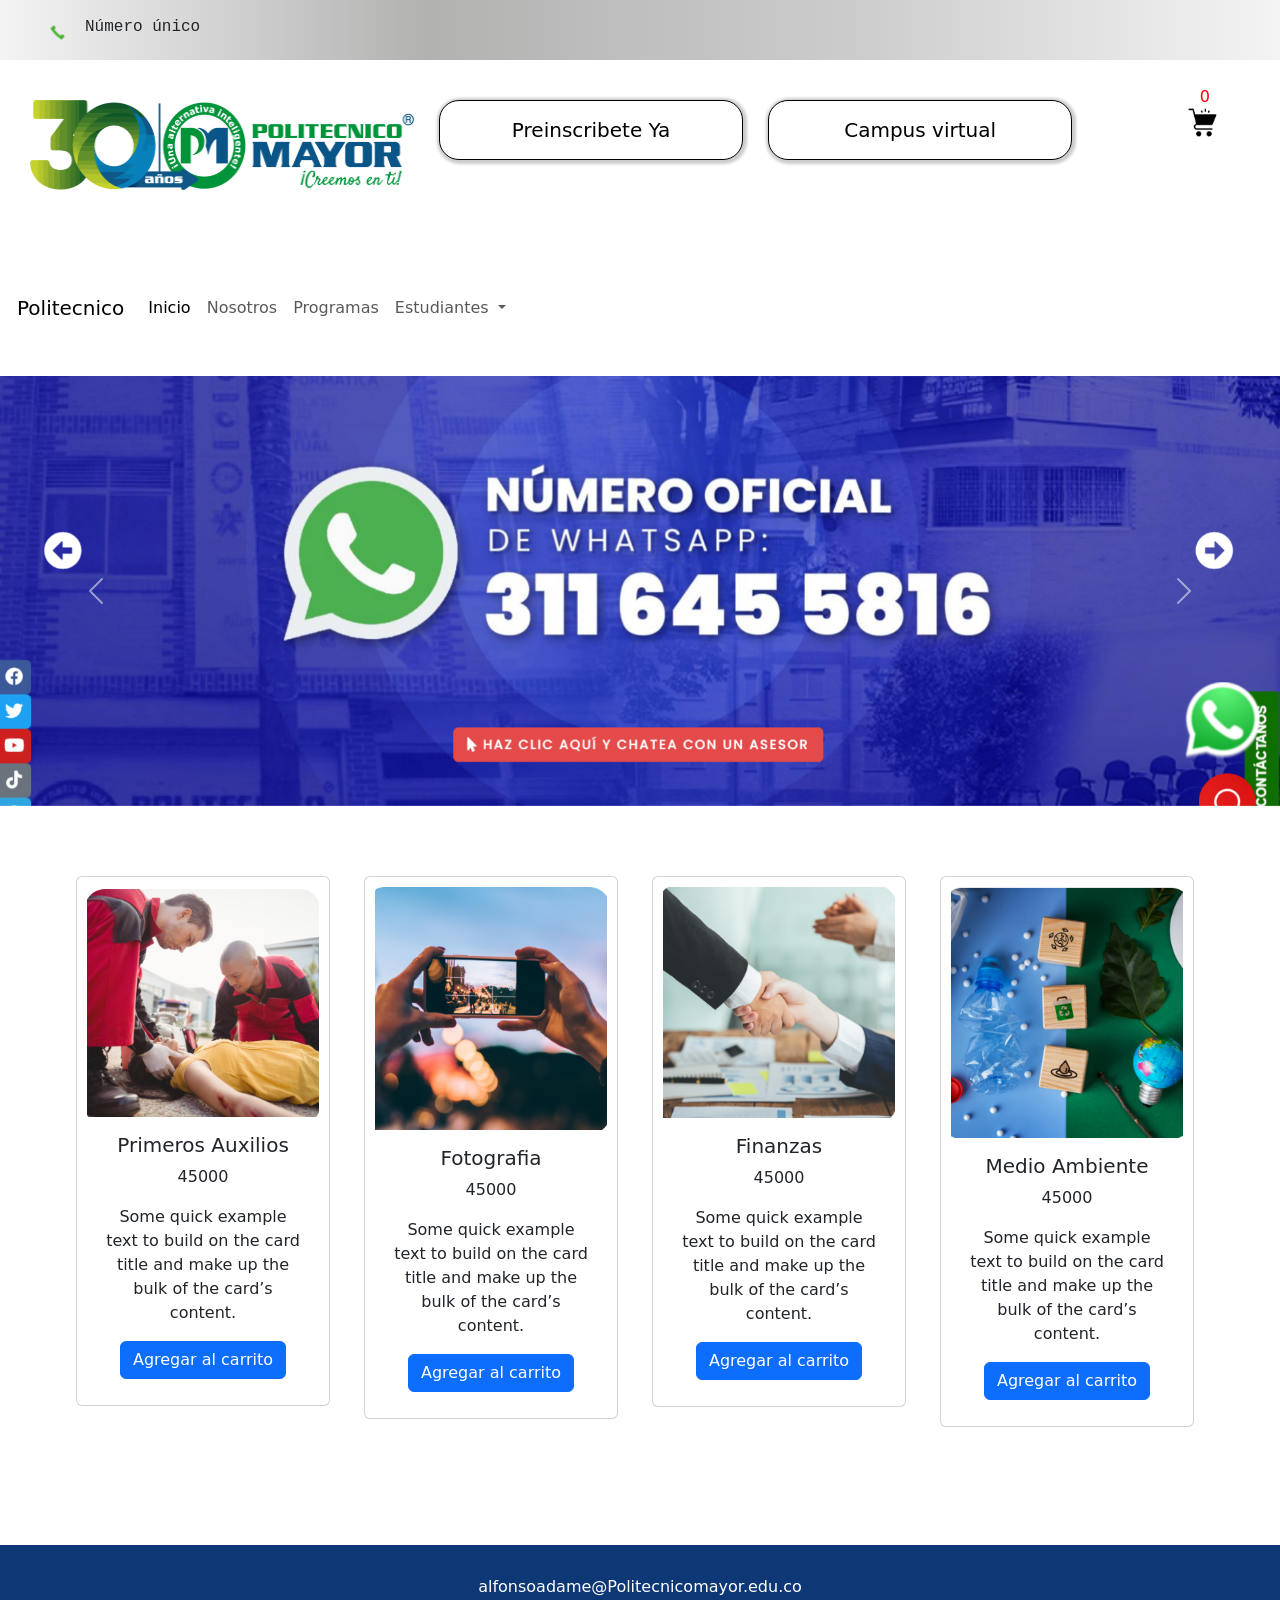
==== index.html @ ec81e616 "first commit" ====
<!DOCTYPE html>
<html lang="en">

<head>
  <meta charset="UTF-8">
  <meta name="viewport" content="width=device-width, initial-scale=1.0">
  <title>Programas Tecnicos,Bachillerato</title>
  <link rel="shortcut icon" href="./img/Imagen1.jpg" type="image/x-icon">
  <link rel="stylesheet" href="style.css">
  <link href="https://cdn.jsdelivr.net/npm/bootstrap@5.3.8/dist/css/bootstrap.min.css" rel="stylesheet"
    integrity="sha384-sRIl4kxILFvY47J16cr9ZwB07vP4J8+LH7qKQnuqkuIAvNWLzeN8tE5YBujZqJLB" crossorigin="anonymous">
</head>

<body>
  <div class="barra">
    <img src="./img/telefono.png" id="Telefono" alt="Telefono" srcset="./img/telefono.png">Número único
  </div>
  <section>
    <div class="logo">
      <img src="./img/Logo-Poli-30-anos.png" id="logo" alt="" srcset="">
      <div class="botones">
        <button class="button">Preinscribete Ya </button>
        <button class="button button2">Campus virtual</button>
        <img src="./img/empty_11341308.png" class="carrito" alt="imagen de un carrito de compra" srcset="">
        <span class="carrito-count">0</span>
      </div>
    </div>
  </section>
  <!-- Tabla del carrito -->
   <div id="carrito">
               <table id="lista-carrito" class="table">
                 <thead>
                   <tr>
                     <th scope="col">Imagen</th>
                     <th scope="col">Nombre</th>
                     <th scope="col">Precio</th>
                     <th scope="col">Cantidad</th>
                     <th scope="col"></th>
                   </tr>
                 </thead>
                 <tbody>
                  
                 </tbody>
               </table>
               <div id="total-carrito">Total: $0.00</div>
             </div>
  <!-- Barra de navegacion -->
  <header>
    <nav class="navbar navbar-expand-lg bg-body-white">
      <div class="container-fluid">
        <a class="navbar-brand" href="#">Politecnico</a>
        <button class="navbar-toggler" type="button" data-bs-toggle="collapse" data-bs-target="#navbarNavDropdown"
          aria-controls="navbarNavDropdown" aria-expanded="false" aria-label="Toggle navigation">
          <span class="navbar-toggler-icon"></span>
        </button>
        <div class="collapse navbar-collapse" id="navbarNavDropdown">
          <ul class="navbar-nav">
            <li class="nav-item">
              <a class="nav-link active" aria-current="page" href="#">Inicio</a>
            </li>
            <li class="nav-item">
              <a class="nav-link" href="#">Nosotros</a>
            </li>
            <li class="nav-item">
              <a class="nav-link" href="#">Programas</a>
            </li>
            <li class="nav-item dropdown">
              <a class="nav-link dropdown-toggle" href="#" role="button" data-bs-toggle="dropdown"
                aria-expanded="false">
                Estudiantes
              </a>
              <ul class="dropdown-menu">
                <li><a class="dropdown-item" href="#">Q10</a></li>
                <li><a class="dropdown-item" href="#">Ingreso a Eva</a></li>
                <li><a class="dropdown-item" href="#">Solicitudes</a></li>
              </ul>
            </li>
          </ul>
        </div>
      </div>
    </nav>
  </header>
  <!-- Termina barra de navegacion -->
  <!-- Carrousel -->
  <div class="carrousel">
    <div id="carouselExample" class="carousel slide active" data-bs-ride="carousel" data-bs-interval="3000">
      <div class="carousel-inner">
        <div class="carousel-item active">
          <img src="./img/1.png" class="d-block w-100 img-fuid" alt="...">
        </div>
        <div class="carousel-item">
          <img src="./img/2.png" class="d-block w-100 img-fuid" alt="...">
        </div>
        <div class="carousel-item">
          <img src="./img/3.png" class="d-block w-100 img-fuid" alt="...">
        </div>
      </div>
      <button class="carousel-control-prev" type="button" data-bs-target="#carouselExample" data-bs-slide="prev">
        <span class="carousel-control-prev-icon" aria-hidden="true"></span>
        <span class="visually-hidden">Previous</span>
      </button>
      <button class="carousel-control-next" type="button" data-bs-target="#carouselExample" data-bs-slide="next">
        <span class="carousel-control-next-icon" aria-hidden="true"></span>
        <span class="visually-hidden">Next</span>
      </button>
    </div>
  </div>
  <!-- Fin Carrousel -->
  <!-- Contenedor de las tarjetas -->
  <section>
    <div class="contenedor">
      <div class="row h-100">
        <!-- Comienza la fila -->
        <div class="col-6 col-md-3 mb-5 rounded d-flex h-100 Producto">
          <div class="card" style="width: 18rem;">
            <img src="./img/Captura de pantalla 2026-03-21 143644.png" class="card-img-top" alt="...">
            <div class="card-body">
              <h5 class="card-title">Primeros Auxilios</h5>
              <p class="precio">45000</p>
              <p class="card-text">Some quick example text to build on the card title and make up the bulk of the card’s
                content.</p>
                <a href="#" class="btn btn-primary"  data-id="1">Agregar al carrito </a>
              </div>
            </div>
          </div>
          <div class="col-6 col-md-3 mb-5 rounded d-flex h-100 Producto">
            <div class="card" style="width: 18rem;">
              <img src="./img/Captura de pantalla 2026-03-21 143658.png" class="card-img-top" alt="...">
              <div class="card-body">
                <h5 class="card-title">Fotografia</h5>
                <p class="precio">45000</p>
                <p class="card-text">Some quick example text to build on the card title and make up the bulk of the card’s
                  content.</p>
              <a href="#" class="btn btn-primary" data-id="2">Agregar al carrito </a>
            </div>
          </div>
        </div>
        <div class="col-6 col-md-3 mb-5 rounded d-flex h-100 Producto">
          <div class="card" style="width: 18rem;">
            <img src="./img/Captura de pantalla 2026-03-21 143710.png" class="card-img-top" alt="...">
            <div class="card-body">
              <h5 class="card-title">Finanzas</h5>
              <p class="precio">45000</p>
              <p class="card-text">Some quick example text to build on the card title and make up the bulk of the card’s
                content.</p>
                <a href="#" class="btn btn-primary" data-id="3">Agregar al carrito </a>
            </div>
          </div>
        </div>
             <div class="col-6 col-md-3 mb-5 rounded d-flex h-100 Producto">
          <div class="card" style="width: 18rem;">
            <img src="./img/Captura de pantalla 2026-03-21 143741.png" class="card-img-top" alt="...">
            <div class="card-body">
              <h5 class="card-title">Medio Ambiente</h5>
              <p class="precio">45000</p>
              <p class="card-text">Some quick example text to build on the card title and make up the bulk of the card’s
                content.</p>
              <a href="#" class="btn btn-primary" data-id="4">Agregar al carrito </a>
            </div>
          </div>
        </div>
        <!-- Termina la fila -->
      </div>
    </div>
  </section>
  <footer>
    alfonsoadame@Politecnicomayor.edu.co
  </footer>

  <script src="https://cdn.jsdelivr.net/npm/bootstrap@5.3.8/dist/js/bootstrap.bundle.min.js"
    integrity="sha384-FKyoEForCGlyvwx9Hj09JcYn3nv7wiPVlz7YYwJrWVcXK/BmnVDxM+D2scQbITxI"
    crossorigin="anonymous"></script>
  <script src="./js/index.js"></script>
</body>

</html>
---- style.css ----
body {
    margin: 0;
    padding: 0;
}

.barra {
    display: inline-flex;
    width: 100%;
    height: 60px;
    /* background-color: #eeea; */
    background:linear-gradient(to right,#eeea,rgba(138, 140, 137, 0.667),#0003,#eeea);
    padding: 15px;
    margin: auto;
    font-weight: 300;
    font-family: 'Courier New', Courier, monospace;
}

section {
    margin-bottom: 70px;
}


#Telefono {
    height: 25px;
    width: 25px;
    object-fit: cover;
    margin-left: 30px;
    margin-top: 5px;
    margin-right: 15px;

}

#logo {
    margin-top: 40px;
    width: 30%;
    height: 90px;
    object-fit: fill;
    margin-left: 30px;
    margin-bottom: 15px;
}


.botones {
    display: inline-flex;
    margin-left: 20px;
}

.button {
    border-radius: 20px;
    width: 19rem;
    height: 60px;
    background-color: #fff;
    font-weight: 500;
    margin-right: 25px;
    border: 1px solid;
    box-shadow: 1px 1px 3px 3px #ccc;
    font-size: 20px;
}

/*Seudo clases 
Hover : cuando el mouse para por encima
Active : cuando se da click al elemto
*/

.button:hover{
    background-color: #0e3776;
    color: #fff;
}

.button2:hover {
    background-color: rgba(35, 180, 243, 0.912);
}

header {
    position: sticky;/*Hay diferentes positions entre estos: fixed
    que fija el elemento, absoluto que lo hace que prime todos los demas, y relativo 
    que es la referencia al elemento mas proximo */
    top: 0;
    z-index: 100;/*es para superponerse sobre los demas elementos */
    width: 100%;
    overflow: hidden;/*lo que esta por debajo no se vea */
    background-color: white;
    padding: 5px;
    padding-bottom: 10px;
    /* border: 2px solid #000; */
}


/*Carrousel */

.carrousel {
    width: 100%;
    height: 500px;
    padding-top: 20px;
    margin-top: 10px;
}

/* #carouselExample{
    width: 100%;
    height: 100%;
    background-color: #0e3776;
} */

.d-block {
    width: 100%;
    height: 430px;
    object-fit: cover;
}


.dropdown-menu{
    display: none;
}

.dropdown-menu:hover{
    display: block;
    z-index: 1000;
    overflow: hidden;
    background-color: #000;

}

/*css de las tarjetas */

.contenedor {
    display: flex;
    width: 100%;
    justify-content: center;
    align-items: center;

}

.row {
    display: flex;
    width: 90%;
    text-align: center;
    margin: auto;
    text-align: center;
    justify-content: center;
}



.card {
    margin: auto;
    padding: 10px;
    margin-top: 20px;
    margin-right: 10px;
    background-color: black;
}

/* a[href="login.html"]{
  background-color: #000;
} */

/* Estilos del carrito */

.carrito {
    position: absolute;
    width: 45px;
    height: 45px;
    right: 55px;
    top: 100px;
    cursor: pointer;
}

.carrito-count {
    position: absolute;
    right: 70px;
    top: 85px;
    color: #f00;
}

#carrito {
    display: none;

    /* border: 2px solid #000; */
}


#carrito:hover {
    position: absolute;
    display: block;
    top: 165px;
    right: 0;
    width: 300px;
    height: 150px;
    z-index: 1000;
    cursor: pointer;
}


footer {
    background-color: #0e3776;
    height: 8rem;
    width: 100%;
    color: #fff;
    text-align: center;
    padding: 30px;
}
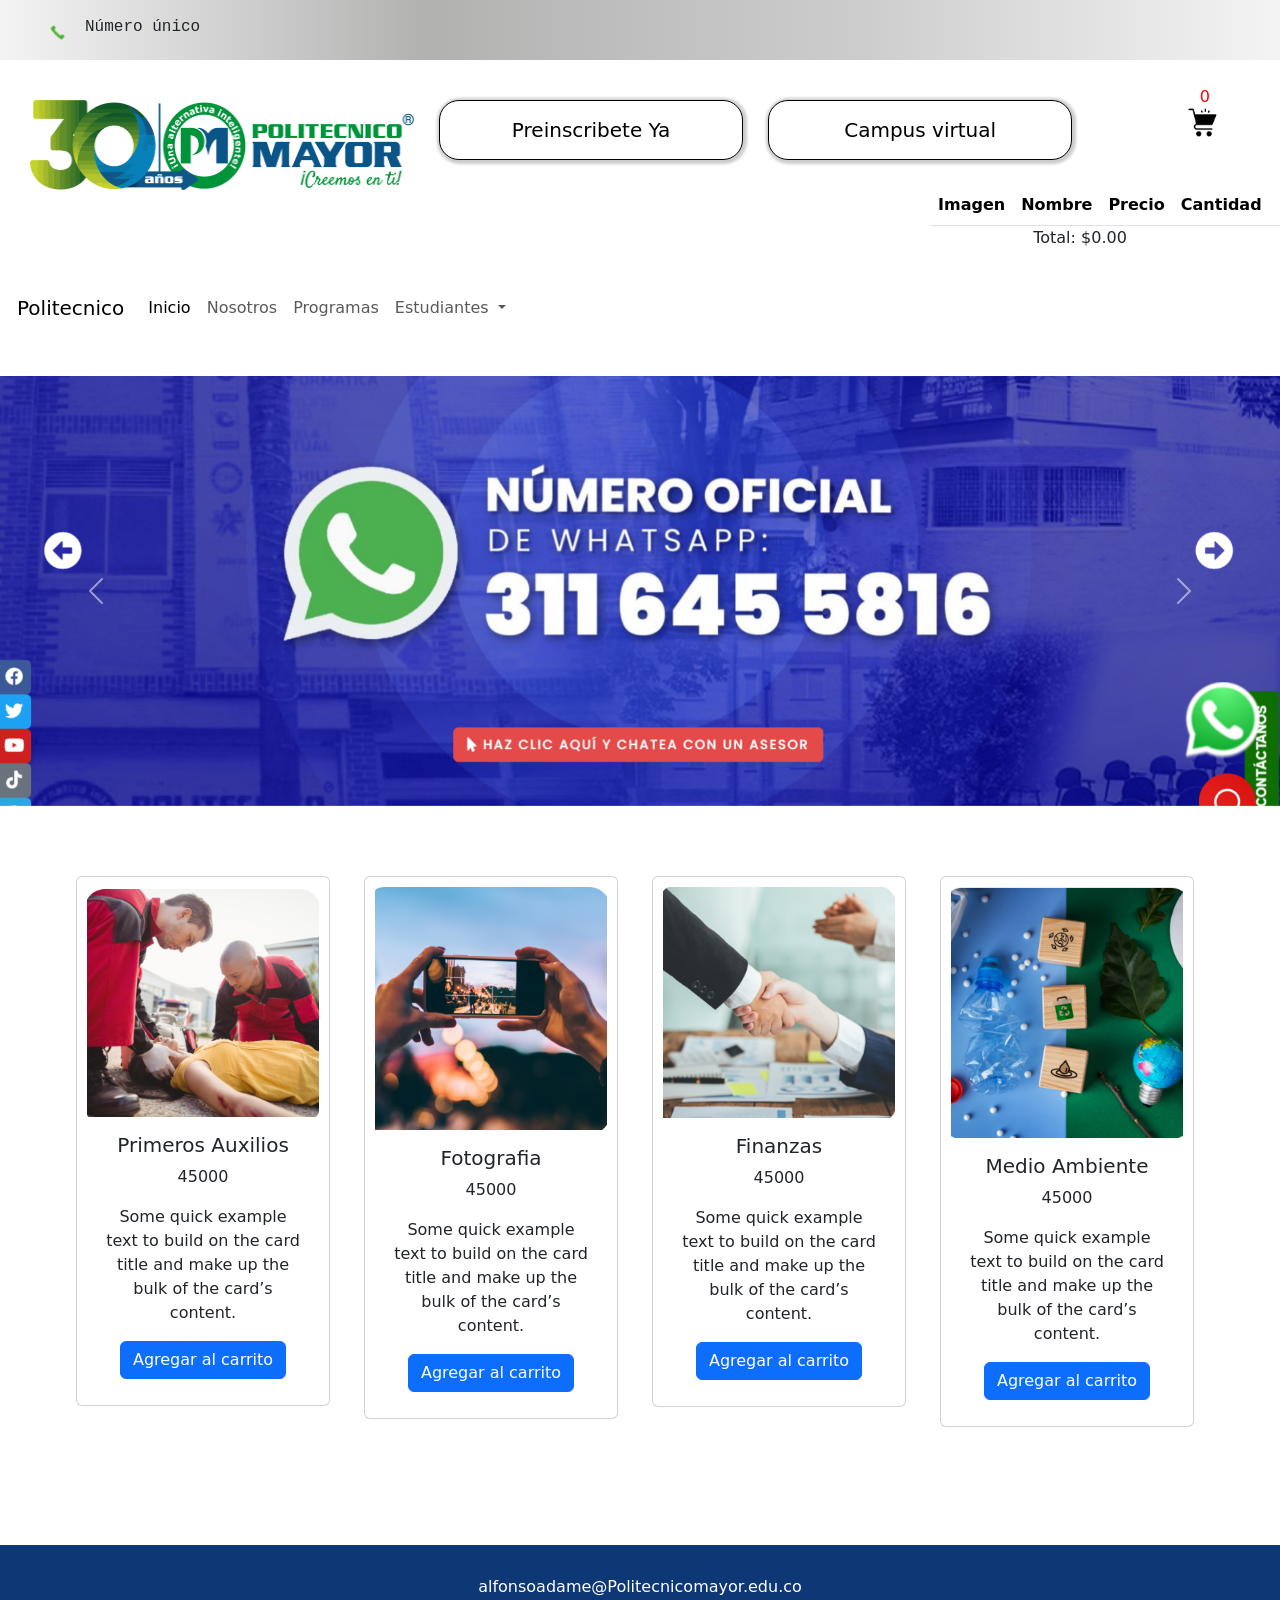
==== commit 151c1de6: "el carrito muestra los productos" ====
--- a/index.html
+++ b/index.html
@@ -27,7 +27,7 @@
     </div>
   </section>
   <!-- Tabla del carrito -->
-   <div id="carrito">
+   <div id="contenedor-carrito">
                <table id="lista-carrito" class="table">
                  <thead>
                    <tr>
@@ -36,13 +36,12 @@
                      <th scope="col">Precio</th>
                      <th scope="col">Cantidad</th>
                      <th scope="col"></th>
-                   </tr>
-                 </thead>
-                 <tbody>
-                  
+                    </tr>
+                  </thead>
+                  <tbody>
+                   <div id="total-carrito">Total: $0.00</div>
                  </tbody>
                </table>
-               <div id="total-carrito">Total: $0.00</div>
              </div>
   <!-- Barra de navegacion -->
   <header>
@@ -128,7 +127,7 @@
               <img src="./img/Captura de pantalla 2026-03-21 143658.png" class="card-img-top" alt="...">
               <div class="card-body">
                 <h5 class="card-title">Fotografia</h5>
-                <p class="precio">45000</p>
+                <p class="precio"> 45000</p>
                 <p class="card-text">Some quick example text to build on the card title and make up the bulk of the card’s
                   content.</p>
               <a href="#" class="btn btn-primary" data-id="2">Agregar al carrito </a>
--- a/style.css
+++ b/style.css
@@ -169,25 +169,26 @@
     right: 70px;
     top: 85px;
     color: #f00;
-}
-
-#carrito {
-    display: none;
+    cursor: pointer;
+}
+
+/* #carrito {
+    display: block;
 
     /* border: 2px solid #000; */
-}
-
-
-#carrito:hover {
-    position: absolute;
-    display: block;
-    top: 165px;
-    right: 0;
+
+
+
+ #contenedor-carrito {
+    position: absolute;
+    display: flex;
+    top: 185px;
+    right: 50px;
     width: 300px;
-    height: 150px;
+    height: auto;
     z-index: 1000;
     cursor: pointer;
-}
+} 
 
 
 footer {
@@ -199,6 +200,27 @@
     padding: 30px;
 }
 
-
-
-
+.eliminar {
+    width: 15px;
+    height: 15px;
+    color: #f00;/* Rojo green = verde blue= azul hexadecimal 0 -9 a f */
+    text-decoration: none;
+    font-weight: bold;
+}
+
+td {
+    width: 20px;
+}
+
+#total-carrito {
+    position: absolute;
+    bottom: -8px;
+    background-color: #fff;
+    width: 100%;
+    text-align: center;
+    margin-top: 20px;
+}
+
+
+
+
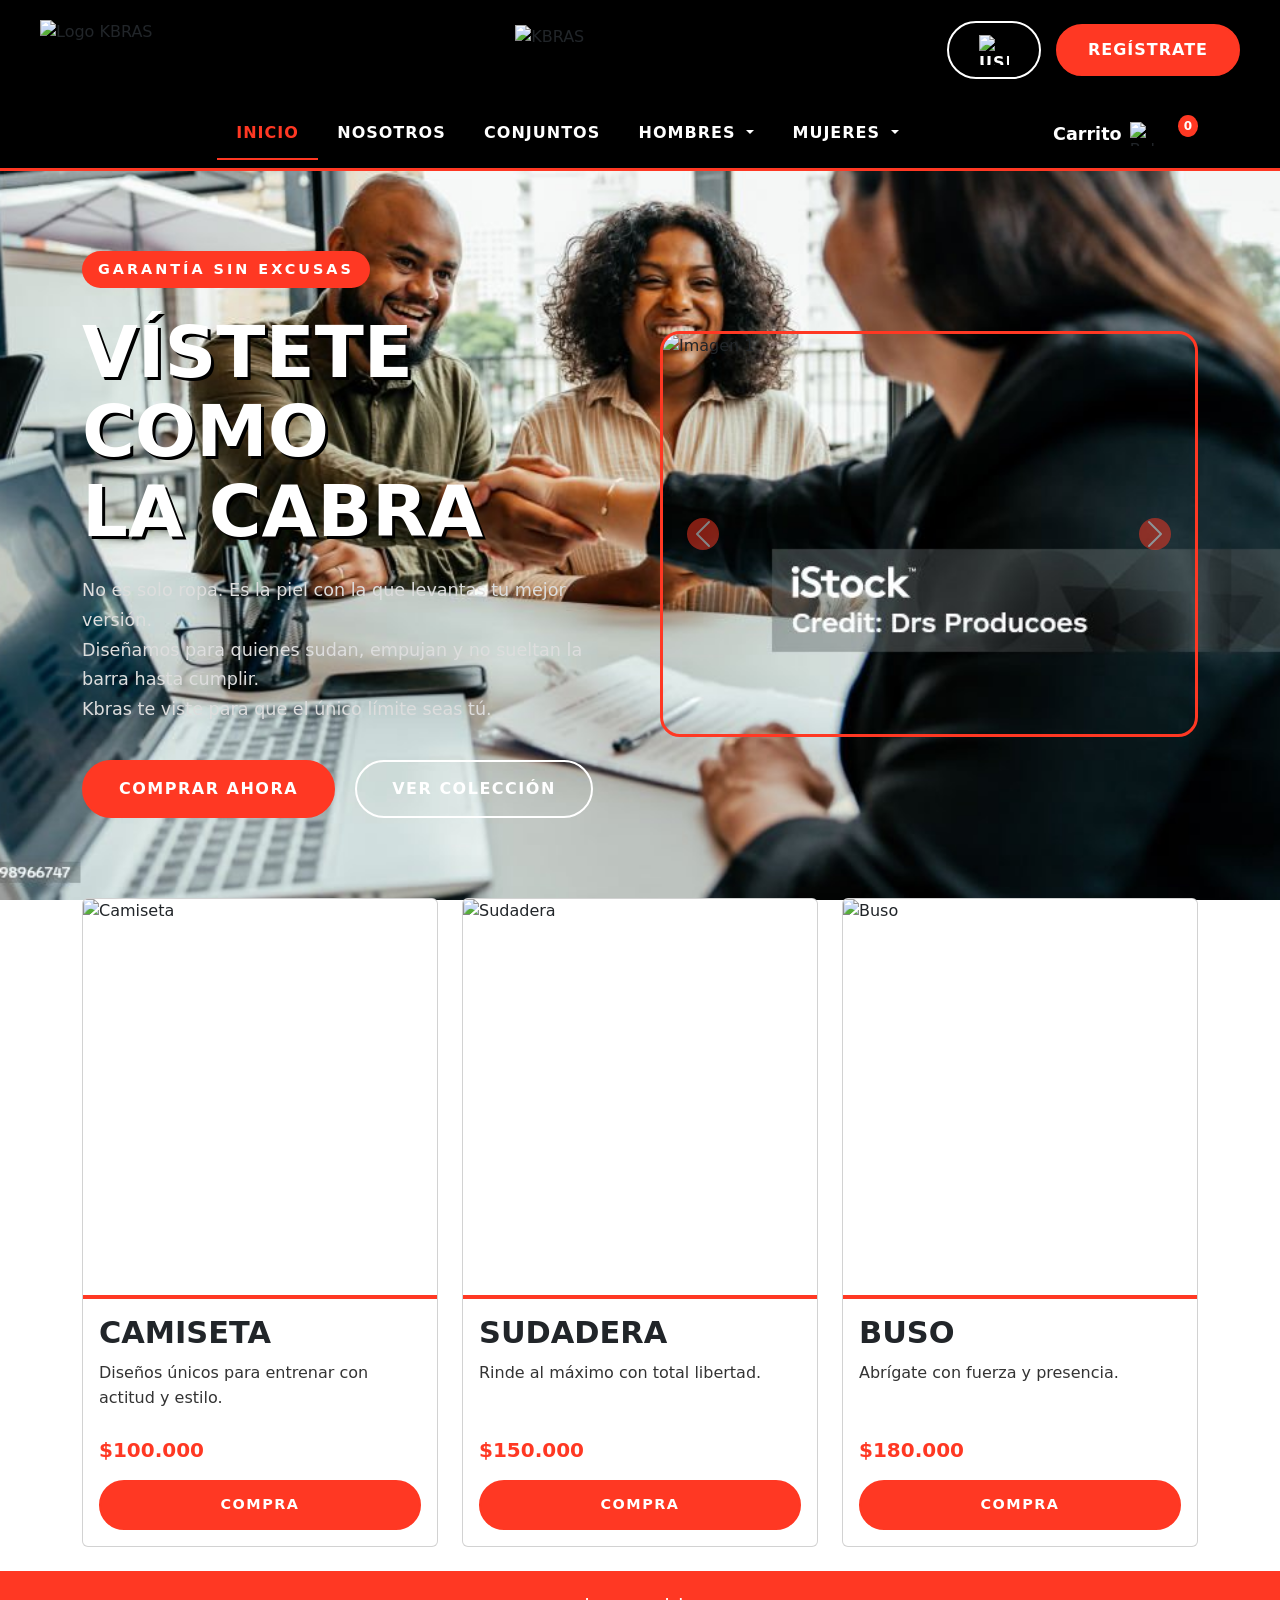
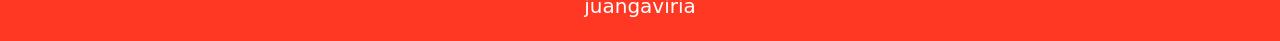
==== commit b78b6731: "Arreglar carpetas" ====
--- a/index.html
+++ b/index.html
@@ -1,175 +1,212 @@
-<!DOCTYPE html>
-<html lang="en">
-
+<!doctype html>
+<html lang="es">
 <head>
-  <meta charset="UTF-8">
+  <meta charset="utf-8">
   <meta name="viewport" content="width=device-width, initial-scale=1.0">
-  <title>Programas Tecnicos,Bachillerato</title>
-  <link rel="shortcut icon" href="./img/Imagen1.jpg" type="image/x-icon">
+  <title>KBRAS</title>
+  
+  <!-- Favicon -->
+  <link rel="shortcut icon" href="/img/icono.ico" type="image/x-icon">
+  
+  <!-- Hoja de estilos personalizada -->
   <link rel="stylesheet" href="style.css">
-  <link href="https://cdn.jsdelivr.net/npm/bootstrap@5.3.8/dist/css/bootstrap.min.css" rel="stylesheet"
-    integrity="sha384-sRIl4kxILFvY47J16cr9ZwB07vP4J8+LH7qKQnuqkuIAvNWLzeN8tE5YBujZqJLB" crossorigin="anonymous">
+  
+  <!-- Bootstrap 5.3.3 -->
+  <link href="https://cdn.jsdelivr.net/npm/bootstrap@5.3.3/dist/css/bootstrap.min.css" rel="stylesheet"
+    integrity="sha384-QWTKZyjpPEjISv5WaRU9OFeRpok6YctnYmDr5pNlyT2bRjXh0JMhjY6hW+ALEwIH" crossorigin="anonymous">
+  
+  <!-- Fuente Montserrat -->
+  <link href="https://fonts.googleapis.com/css2?family=Montserrat:wght@400;600;700&display=swap" rel="stylesheet">
 </head>
 
 <body>
-  <div class="barra">
-    <img src="./img/telefono.png" id="Telefono" alt="Telefono" srcset="./img/telefono.png">Número único
-  </div>
+
+  <!-- ==================== HEADER SUPERIOR (LOGO Y BOTONES) ==================== -->
   <section>
     <div class="logo">
-      <img src="./img/Logo-Poli-30-anos.png" id="logo" alt="" srcset="">
-      <div class="botones">
-        <button class="button">Preinscribete Ya </button>
-        <button class="button button2">Campus virtual</button>
-        <img src="./img/empty_11341308.png" class="carrito" alt="imagen de un carrito de compra" srcset="">
-        <span class="carrito-count">0</span>
+      <div class="logo-izquierda">
+        <img src="/img/icono.png" id="icono" alt="Logo KBRAS">
+      </div>
+      <div class="logo-centro">
+        <img src="/img/titulo.png" id="titulo" alt="KBRAS">
+      </div>
+      <div class="logo-derecha">
+        <button class="button button1">
+          <img src="/img/usuario.png" alt="Usuario" class="btn-icon">
+        </button>
+        <button class="button button2">Regístrate</button>
       </div>
     </div>
   </section>
-  <!-- Tabla del carrito -->
-   <div id="contenedor-carrito">
-               <table id="lista-carrito" class="table">
-                 <thead>
-                   <tr>
-                     <th scope="col">Imagen</th>
-                     <th scope="col">Nombre</th>
-                     <th scope="col">Precio</th>
-                     <th scope="col">Cantidad</th>
-                     <th scope="col"></th>
-                    </tr>
-                  </thead>
-                  <tbody>
-                   <div id="total-carrito">Total: $0.00</div>
-                 </tbody>
-               </table>
-             </div>
-  <!-- Barra de navegacion -->
+
+  <!-- ==================== BARRA DE NAVEGACIÓN ==================== -->
   <header>
-    <nav class="navbar navbar-expand-lg bg-body-white">
-      <div class="container-fluid">
-        <a class="navbar-brand" href="#">Politecnico</a>
-        <button class="navbar-toggler" type="button" data-bs-toggle="collapse" data-bs-target="#navbarNavDropdown"
-          aria-controls="navbarNavDropdown" aria-expanded="false" aria-label="Toggle navigation">
+    <nav class="navbar navbar-expand-lg">
+      <div class="container">
+        <a class="navbar-brand d-lg-none" href="#">KBRAS</a>
+        <button class="navbar-toggler" type="button" data-bs-toggle="collapse"
+          data-bs-target="#navbarNavDropdown"
+          aria-controls="navbarNavDropdown"
+          aria-expanded="false"
+          aria-label="Toggle navigation">
           <span class="navbar-toggler-icon"></span>
         </button>
-        <div class="collapse navbar-collapse" id="navbarNavDropdown">
+
+        <div class="collapse navbar-collapse justify-content-center" id="navbarNavDropdown">
           <ul class="navbar-nav">
             <li class="nav-item">
-              <a class="nav-link active" aria-current="page" href="#">Inicio</a>
+              <a class="nav-link active" href="#">Inicio</a>
             </li>
             <li class="nav-item">
               <a class="nav-link" href="#">Nosotros</a>
             </li>
             <li class="nav-item">
-              <a class="nav-link" href="#">Programas</a>
+              <a class="nav-link" href="#">Conjuntos</a>
             </li>
             <li class="nav-item dropdown">
-              <a class="nav-link dropdown-toggle" href="#" role="button" data-bs-toggle="dropdown"
-                aria-expanded="false">
-                Estudiantes
+              <a class="nav-link dropdown-toggle" href="#" role="button" data-bs-toggle="dropdown">
+                Hombres
               </a>
               <ul class="dropdown-menu">
-                <li><a class="dropdown-item" href="#">Q10</a></li>
-                <li><a class="dropdown-item" href="#">Ingreso a Eva</a></li>
-                <li><a class="dropdown-item" href="#">Solicitudes</a></li>
+                <li><a class="dropdown-item" href="#">Camisetas</a></li>
+                <li><a class="dropdown-item" href="#">Busos</a></li>
+                <li><a class="dropdown-item" href="#">Sudaderas</a></li>
               </ul>
             </li>
+            <li class="nav-item dropdown">
+              <a class="nav-link dropdown-toggle" href="#" role="button" data-bs-toggle="dropdown">
+                Mujeres
+              </a>
+              <ul class="dropdown-menu">
+                <li><a class="dropdown-item" href="#">Tops</a></li>
+                <li><a class="dropdown-item" href="#">Shorts</a></li>
+                <li><a class="dropdown-item" href="#">Camisetas</a></li>
+              </ul>
+            </li>
           </ul>
         </div>
+
+        <!-- Carrito de compras -->
+        <div class="contenedor_carrito d-flex align-items-center ms-auto">
+          <a href="#" id="carrito" class="cart-text me-2">Carrito</a>
+          <img src="/img/bolsa_compra.jpg" alt="Bolsa de compra" id="bolsa_compra">
+          <span class="carrito-count" id="carrito-count">0</span>
+        </div>
       </div>
     </nav>
-  </header>
-  <!-- Termina barra de navegacion -->
-  <!-- Carrousel -->
-  <div class="carrousel">
-    <div id="carouselExample" class="carousel slide active" data-bs-ride="carousel" data-bs-interval="3000">
-      <div class="carousel-inner">
-        <div class="carousel-item active">
-          <img src="./img/1.png" class="d-block w-100 img-fuid" alt="...">
-        </div>
-        <div class="carousel-item">
-          <img src="./img/2.png" class="d-block w-100 img-fuid" alt="...">
-        </div>
-        <div class="carousel-item">
-          <img src="./img/3.png" class="d-block w-100 img-fuid" alt="...">
-        </div>
-      </div>
-      <button class="carousel-control-prev" type="button" data-bs-target="#carouselExample" data-bs-slide="prev">
-        <span class="carousel-control-prev-icon" aria-hidden="true"></span>
-        <span class="visually-hidden">Previous</span>
-      </button>
-      <button class="carousel-control-next" type="button" data-bs-target="#carouselExample" data-bs-slide="next">
-        <span class="carousel-control-next-icon" aria-hidden="true"></span>
-        <span class="visually-hidden">Next</span>
-      </button>
-    </div>
+
+    <!-- Dropdown del carrito -->
+    <div id="tabla_carrito" class="carrito-dropdown">
+  <table id="lista_carrito" class="table">
+    <thead>
+      <tr>
+        <th scope="col">Imagen</th>
+        <th scope="col">Nombre</th>
+        <th scope="col">Precio</th>
+        <th scope="col">Cantidad</th>
+        <th scope="col">Subtotal</th>
+        <th scope="col"></th> <!-- Columna para el botón eliminar -->
+      </tr>
+    </thead>
+    <tbody></tbody>
+  </table>
+  <div class="carrito-total text-end mt-2">
+    <strong>Total: $<span id="total-carrito">0</span></strong>
   </div>
-  <!-- Fin Carrousel -->
-  <!-- Contenedor de las tarjetas -->
-  <section>
-    <div class="contenedor">
-      <div class="row h-100">
-        <!-- Comienza la fila -->
-        <div class="col-6 col-md-3 mb-5 rounded d-flex h-100 Producto">
-          <div class="card" style="width: 18rem;">
-            <img src="./img/Captura de pantalla 2026-03-21 143644.png" class="card-img-top" alt="...">
-            <div class="card-body">
-              <h5 class="card-title">Primeros Auxilios</h5>
-              <p class="precio">45000</p>
-              <p class="card-text">Some quick example text to build on the card title and make up the bulk of the card’s
-                content.</p>
-                <a href="#" class="btn btn-primary"  data-id="1">Agregar al carrito </a>
-              </div>
-            </div>
-          </div>
-          <div class="col-6 col-md-3 mb-5 rounded d-flex h-100 Producto">
-            <div class="card" style="width: 18rem;">
-              <img src="./img/Captura de pantalla 2026-03-21 143658.png" class="card-img-top" alt="...">
-              <div class="card-body">
-                <h5 class="card-title">Fotografia</h5>
-                <p class="precio"> 45000</p>
-                <p class="card-text">Some quick example text to build on the card title and make up the bulk of the card’s
-                  content.</p>
-              <a href="#" class="btn btn-primary" data-id="2">Agregar al carrito </a>
-            </div>
-          </div>
-        </div>
-        <div class="col-6 col-md-3 mb-5 rounded d-flex h-100 Producto">
-          <div class="card" style="width: 18rem;">
-            <img src="./img/Captura de pantalla 2026-03-21 143710.png" class="card-img-top" alt="...">
-            <div class="card-body">
-              <h5 class="card-title">Finanzas</h5>
-              <p class="precio">45000</p>
-              <p class="card-text">Some quick example text to build on the card title and make up the bulk of the card’s
-                content.</p>
-                <a href="#" class="btn btn-primary" data-id="3">Agregar al carrito </a>
-            </div>
-          </div>
-        </div>
-             <div class="col-6 col-md-3 mb-5 rounded d-flex h-100 Producto">
-          <div class="card" style="width: 18rem;">
-            <img src="./img/Captura de pantalla 2026-03-21 143741.png" class="card-img-top" alt="...">
-            <div class="card-body">
-              <h5 class="card-title">Medio Ambiente</h5>
-              <p class="precio">45000</p>
-              <p class="card-text">Some quick example text to build on the card title and make up the bulk of the card’s
-                content.</p>
-              <a href="#" class="btn btn-primary" data-id="4">Agregar al carrito </a>
-            </div>
-          </div>
-        </div>
-        <!-- Termina la fila -->
+</div>
+
+  <!-- ==================== SECCIÓN HERO (TEXTO + CARRUSEL) ==================== -->
+  <section class="main">
+    <div class="container main-content">
+      <div class="main-text">
+        <span class="publicidad">GARANTÍA SIN EXCUSAS</span>
+        <h1>VÍSTETE COMO<br>LA CABRA</h1>
+        <p class="main-description">
+          No es solo ropa. Es la piel con la que levantas tu mejor versión.<br>
+          Diseñamos para quienes sudan, empujan y no sueltan la barra hasta cumplir.<br>
+          Kbras te viste para que el único límite seas tú.
+        </p>
+        <div class="main-buttons">
+          <button class="boton boton-primario">Comprar Ahora</button>
+          <button class="boton boton-secundario">Ver Colección</button>
+        </div>
+      </div>
+      <div class="main-carousel">
+        <div id="carouselExample" class="carousel slide" data-bs-ride="carousel" data-bs-interval="3000">
+          <div class="carousel-inner">
+            <div class="carousel-item active">
+              <img src="/img/Carrusel1.png" class="d-block w-100" alt="Imagen 1">
+            </div>
+            <div class="carousel-item">
+              <img src="/img/Carrusel2.png" class="d-block w-100" alt="Imagen 2">
+            </div>
+            <div class="carousel-item">
+              <img src="/img/Carrusel3.png" class="d-block w-100" alt="Imagen 3">
+            </div>
+            <div class="carousel-item">
+              <img src="/img/Carrusel4.png" class="d-block w-100" alt="Imagen 4">
+            </div>
+          </div>
+          <button class="carousel-control-prev" type="button" data-bs-target="#carouselExample" data-bs-slide="prev">
+            <span class="carousel-control-prev-icon" aria-hidden="true"></span>
+            <span class="visually-hidden">Anterior</span>
+          </button>
+          <button class="carousel-control-next" type="button" data-bs-target="#carouselExample" data-bs-slide="next">
+            <span class="carousel-control-next-icon" aria-hidden="true"></span>
+            <span class="visually-hidden">Siguiente</span>
+          </button>
+        </div>
       </div>
     </div>
   </section>
+
+  <!-- ==================== TARJETAS DE PRODUCTOS ==================== -->
+  <section>
+    <div class="container">
+      <div class="row">
+        <!-- Tarjeta 1: Camiseta -->
+        <div class="col-md-4 mb-4">
+          <div class="card h-100 producto" data-id="1">
+            <img src="/img/camiseta.png" class="card-img-top" alt="Camiseta">
+            <div class="card-body">
+              <h5 class="card-title">Camiseta</h5>
+              <p class="card-text">Diseños únicos para entrenar con actitud y estilo.</p>
+              <p class="card-price fw-bold fs-5">$100.000</p>
+              <a href="#" class="btn btn-primary btn-comprar">Compra</a>
+            </div>
+          </div>
+        </div>
+        <!-- Tarjeta 2: Sudadera -->
+        <div class="col-md-4 mb-4">
+          <div class="card h-100 producto" data-id="2">
+            <img src="/img/sudadera.png" class="card-img-top" alt="Sudadera">
+            <div class="card-body">
+              <h5 class="card-title">Sudadera</h5>
+              <p class="card-text">Rinde al máximo con total libertad.</p>
+              <p class="card-price fw-bold fs-5">$150.000</p>
+              <a href="#" class="btn btn-primary btn-comprar">Compra</a>
+            </div>
+          </div>
+        </div>
+        <!-- Tarjeta 3: Buso -->
+        <div class="col-md-4 mb-4">
+          <div class="card h-100 producto" data-id="3">
+            <img src="/img/buso.png" class="card-img-top" alt="Buso">
+            <div class="card-body">
+              <h5 class="card-title">Buso</h5>
+              <p class="card-text">Abrígate con fuerza y presencia.</p>
+              <p class="card-price fw-bold fs-5">$180.000</p>
+              <a href="#" class="btn btn-primary btn-comprar">Compra</a>
+            </div>
+          </div>
+        </div>
+      </div>
+    </div>
+  </section>
+
+  <!-- ==================== FOOTER ==================== -->
   <footer>
-    alfonsoadame@Politecnicomayor.edu.co
+    juangaviria
   </footer>
 
-  <script src="https://cdn.jsdelivr.net/npm/bootstrap@5.3.8/dist/js/bootstrap.bundle.min.js"
-    integrity="sha384-FKyoEForCGlyvwx9Hj09JcYn3nv7wiPVlz7YYwJrWVcXK/BmnVDxM+D2scQbITxI"
-    crossorigin="anonymous"></script>
-  <script src="./js/index.js"></script>
-</body>
-
-</html>+  <script src="index.js"></script>
--- a/style.css
+++ b/style.css
@@ -1,226 +1,360 @@
+/* =========================================
+   ESTILOS GLOBALES
+   ========================================= */
 body {
     margin: 0;
     padding: 0;
-}
-
-.barra {
-    display: inline-flex;
+    background-image: url('/img/fondo.jpg');
+    background-size: cover;
+    background-position: center;
+    background-repeat: no-repeat;
+    background-attachment: fixed;
+    font-family: 'Montserrat', sans-serif;
+}
+
+/* =========================================
+   HEADER SUPERIOR (LOGO Y BOTONES)
+   ========================================= */
+.logo {
+    display: flex;
+    align-items: center;
+    justify-content: space-between;
+    background-color: #000;
+    padding: 20px 40px;
+    flex-wrap: wrap;
+}
+
+.logo-izquierda, .logo-centro, .logo-derecha {
+    display: flex;
+    align-items: center;
+}
+
+.logo-izquierda { flex: 0 0 auto; }
+.logo-centro { flex: 1 1 auto; justify-content: center; }
+.logo-derecha { flex: 0 0 auto; gap: 15px; }
+
+#icono { height: 60px; width: auto; }
+#titulo { height: 50px; width: auto; }
+
+.button .btn-icon {
+    width: 30px;
+    height: 30px;
+    object-fit: contain;
+}
+
+.button {
+    border-radius: 50px;
+    padding: 12px 30px;
+    background-color: transparent;
+    font-weight: 700;
+    font-size: 1rem;
+    text-transform: uppercase;
+    letter-spacing: 1px;
+    border: 2px solid;
+    cursor: pointer;
+}
+
+.button1 {
+    color: #fff;
+    border-color: #fff;
+    display: flex;
+    align-items: center;
+    gap: 8px;
+}
+.button1:hover { background-color: #FF3823; border-color: #FF3823; color: #fff; }
+
+.button2 {
+    background-color: #FF3823;
+    border-color: #FF3823;
+    color: #fff;
+}
+.button2:hover { background-color: transparent; color: #FF3823; border-color: #FF3823; }
+
+/* =========================================
+   BARRA DE NAVEGACIÓN
+   ========================================= */
+.navbar {
+    background-color: #000;
+    padding: 0.8rem 0;
+    border-bottom: 3px solid #FF3823;
+}
+
+.navbar-brand {
+    color: #FF3823;
+    font-weight: 700;
+    font-size: 1.8rem;
+    text-transform: uppercase;
+    letter-spacing: 2px;
+}
+.navbar-brand:hover { color: #fff; }
+
+.navbar-toggler {
+    border: 1px solid #FF3823;
+    background-color: rgba(255,56,35,0.1);
+}
+.navbar-toggler-icon {
+    background-image: url("data:image/svg+xml,%3csvg xmlns='http://www.w3.org/2000/svg' viewBox='0 0 30 30'%3e%3cpath stroke='%23FF3823' stroke-linecap='round' stroke-miterlimit='10' stroke-width='2' d='M4 7h22M4 15h22M4 23h22'/%3e%3c/svg%3e");
+}
+
+.navbar-nav .nav-link {
+    color: #fff !important;
+    font-weight: 600;
+    text-transform: uppercase;
+    letter-spacing: 1px;
+    padding: 0.8rem 1.2rem !important;
+    border-bottom: 2px solid transparent;
+}
+.navbar-nav .nav-link:hover,
+.navbar-nav .nav-link.active {
+    color: #FF3823 !important;
+    border-bottom-color: #FF3823;
+}
+
+.dropdown-menu {
+    background-color: #111;
+    border: 1px solid #FF3823;
+    border-radius: 8px;
+    padding: 0.5rem 0;
+}
+.dropdown-item { color: #000000; padding: 0.6rem 1.5rem; }
+.dropdown-item:hover { background-color: #FF3823; color: #fff; }
+
+/* Carrito */
+.contenedor_carrito { margin-left: auto; cursor: pointer; }
+#carrito {
+    color: #fff;
+    font-weight: 700;
+    text-decoration: none;
+    margin-right: 8px;
+    font-size: 1.1rem;
+}
+#carrito:hover { color: #FF3823; }
+#bolsa_compra { width: 42px; height: 24px; }
+
+.carrito-count {
+    background-color: #FF3823;
+    color: #fff;
+    font-weight: bold;
+    font-size: 0.75rem;
+    border-radius: 50%;
+    padding: 2px 6px;
+    margin-left: 6px;
+    position: relative;
+    top: -8px;
+}
+
+.carrito-dropdown {
+    position: absolute;
+    top: 80px;
+    right: 20px;
+    background-color: #000;
+    border: 2px solid #FF3823;
+    border-radius: 10px;
+    padding: 1rem;
+    width: 450px;
+    max-width: 90vw;
+    z-index: 1000;
+    display: none;
+    color: #fff;
+}
+.carrito-dropdown.show { display: block; }
+
+#lista_carrito { color: #fff; }
+#lista_carrito th {
+    color: #FF3823;
+    border-bottom: 1px solid #FF3823;
+    font-weight: 700;
+}
+#lista_carrito td { color: #000000; border-color: #333; }
+
+.carrito-total {
+    border-top: 1px solid #FF3823;
+    padding-top: 10px;
+    color: #fff;
+    font-size: 1.2rem;
+}
+
+.btn-eliminar {
+    background: none;
+    border: none;
+    color: #FF3823;
+    font-size: 1.2rem;
+    cursor: pointer;
+    padding: 5px;
+}
+.btn-eliminar:hover {
+    color: #fff;
+}
+
+/* =========================================
+   SECCIÓN PRINCIPAL
+   ========================================= */
+.main {
+    padding: 80px 0;
+    background-color: transparent;
+}
+
+.main-content {
+    display: flex;
+    align-items: center;
+    justify-content: space-between;
+    flex-wrap: wrap;
+    gap: 40px;
+}
+
+.main-text { flex: 1 1 45%; color: #fff; }
+
+.publicidad {
+    display: inline-block;
+    background-color: #FF3823;
+    color: #fff;
+    font-weight: 700;
+    font-size: 0.9rem;
+    letter-spacing: 3px;
+    padding: 8px 16px;
+    border-radius: 30px;
+    margin-bottom: 25px;
+    text-transform: uppercase;
+}
+
+.main-text h1 {
+    font-size: 4.5rem;
+    font-weight: 900;
+    line-height: 1.1;
+    margin-bottom: 25px;
+    color: #fff;
+    text-transform: uppercase;
+    text-shadow: 3px 3px 0 #000;
+}
+
+.main-description {
+    font-size: 1.1rem;
+    line-height: 1.7;
+    color: #ddd;
+    margin-bottom: 35px;
+}
+
+.main-buttons { display: flex; gap: 20px; flex-wrap: wrap; }
+
+.boton {
+    border-radius: 50px;
+    padding: 15px 35px;
+    font-weight: 700;
+    font-size: 1rem;
+    text-transform: uppercase;
+    letter-spacing: 1.5px;
+    border: 2px solid;
+    cursor: pointer;
+}
+
+.boton-primario {
+    background-color: #FF3823;
+    border-color: #FF3823;
+    color: #fff;
+}
+.boton-primario:hover { background-color: transparent; color: #FF3823; border-color: #FF3823; }
+
+.boton-secundario {
+    background-color: transparent;
+    border-color: #fff;
+    color: #fff;
+}
+.boton-secundario:hover { background-color: #FF3823; border-color: #FF3823; color: #fff; }
+
+/* Carrusel */
+.main-carousel {
+    flex: 1 1 45%;
+    border-radius: 20px;
+    overflow: hidden;
+    border: 3px solid #FF3823;
+}
+.carousel-item img { height: 400px; object-fit: cover; }
+
+.carousel-control-prev-icon,
+.carousel-control-next-icon {
+    background-color: #FF3823;
+    border-radius: 50%;
+    padding: 15px;
+    background-size: 50%;
+}
+
+/* =========================================
+   TARJETAS DE PRODUCTOS
+   ========================================= */
+.col-md-4 { margin-bottom: 30px; }
+
+.card {
+    border: none;
+    border-radius: 20px;
+    background-color: #fff;
+    height: 100%;
+    display: flex;
+    flex-direction: column;
+}
+.card:hover { border: 1px solid #FF3823; }
+
+.card-img-top {
+    height: 400px;
+    object-fit: cover;
+    border-bottom: 4px solid #FF3823;
+}
+
+.card-body {
+    padding: 1.8rem 1.5rem;
+    display: flex;
+    flex-direction: column;
+    flex: 1;
+}
+
+.card-title {
+    font-weight: 700;
+    font-size: 1.9rem;
+    color: #000;
+    margin-bottom: 0.8rem;
+    text-transform: uppercase;
+}
+
+.card-text {
+    color: #333;
+    line-height: 1.6;
+    font-size: 1rem;
+    margin-bottom: 1.5rem;
+    flex: 1;
+}
+
+.card-price {
+    color: #FF3823;
+    margin-bottom: 15px;
+    font-weight: bold;
+    font-size: 1.25rem;
+}
+
+.card .btn-primary {
+    background-color: #FF3823;
+    border: 2px solid #FF3823;
+    border-radius: 50px;
+    padding: 12px 0;
+    font-weight: 700;
+    text-transform: uppercase;
+    letter-spacing: 1.5px;
+    font-size: 0.9rem;
+    color: #fff;
+    margin-top: auto;
     width: 100%;
-    height: 60px;
-    /* background-color: #eeea; */
-    background:linear-gradient(to right,#eeea,rgba(138, 140, 137, 0.667),#0003,#eeea);
-    padding: 15px;
-    margin: auto;
-    font-weight: 300;
-    font-family: 'Courier New', Courier, monospace;
-}
-
-section {
-    margin-bottom: 70px;
-}
-
-
-#Telefono {
-    height: 25px;
-    width: 25px;
-    object-fit: cover;
-    margin-left: 30px;
-    margin-top: 5px;
-    margin-right: 15px;
-
-}
-
-#logo {
-    margin-top: 40px;
-    width: 30%;
-    height: 90px;
-    object-fit: fill;
-    margin-left: 30px;
-    margin-bottom: 15px;
-}
-
-
-.botones {
-    display: inline-flex;
-    margin-left: 20px;
-}
-
-.button {
-    border-radius: 20px;
-    width: 19rem;
-    height: 60px;
-    background-color: #fff;
-    font-weight: 500;
-    margin-right: 25px;
-    border: 1px solid;
-    box-shadow: 1px 1px 3px 3px #ccc;
+}
+.card .btn-primary:hover {
+    background-color: transparent;
+    color: #FF3823;
+    border-color: #FF3823;
+}
+
+/* =========================================
+   FOOTER
+   ========================================= */
+footer {
+    background-color: #FF3823;
+    color: #fff;
+    text-align: center;
     font-size: 20px;
-}
-
-/*Seudo clases 
-Hover : cuando el mouse para por encima
-Active : cuando se da click al elemto
-*/
-
-.button:hover{
-    background-color: #0e3776;
-    color: #fff;
-}
-
-.button2:hover {
-    background-color: rgba(35, 180, 243, 0.912);
-}
-
-header {
-    position: sticky;/*Hay diferentes positions entre estos: fixed
-    que fija el elemento, absoluto que lo hace que prime todos los demas, y relativo 
-    que es la referencia al elemento mas proximo */
-    top: 0;
-    z-index: 100;/*es para superponerse sobre los demas elementos */
-    width: 100%;
-    overflow: hidden;/*lo que esta por debajo no se vea */
-    background-color: white;
-    padding: 5px;
-    padding-bottom: 10px;
-    /* border: 2px solid #000; */
-}
-
-
-/*Carrousel */
-
-.carrousel {
-    width: 100%;
-    height: 500px;
-    padding-top: 20px;
-    margin-top: 10px;
-}
-
-/* #carouselExample{
-    width: 100%;
-    height: 100%;
-    background-color: #0e3776;
-} */
-
-.d-block {
-    width: 100%;
-    height: 430px;
-    object-fit: cover;
-}
-
-
-.dropdown-menu{
-    display: none;
-}
-
-.dropdown-menu:hover{
-    display: block;
-    z-index: 1000;
-    overflow: hidden;
-    background-color: #000;
-
-}
-
-/*css de las tarjetas */
-
-.contenedor {
-    display: flex;
-    width: 100%;
-    justify-content: center;
-    align-items: center;
-
-}
-
-.row {
-    display: flex;
-    width: 90%;
-    text-align: center;
-    margin: auto;
-    text-align: center;
-    justify-content: center;
-}
-
-
-
-.card {
-    margin: auto;
-    padding: 10px;
-    margin-top: 20px;
-    margin-right: 10px;
-    background-color: black;
-}
-
-/* a[href="login.html"]{
-  background-color: #000;
-} */
-
-/* Estilos del carrito */
-
-.carrito {
-    position: absolute;
-    width: 45px;
-    height: 45px;
-    right: 55px;
-    top: 100px;
-    cursor: pointer;
-}
-
-.carrito-count {
-    position: absolute;
-    right: 70px;
-    top: 85px;
-    color: #f00;
-    cursor: pointer;
-}
-
-/* #carrito {
-    display: block;
-
-    /* border: 2px solid #000; */
-
-
-
- #contenedor-carrito {
-    position: absolute;
-    display: flex;
-    top: 185px;
-    right: 50px;
-    width: 300px;
-    height: auto;
-    z-index: 1000;
-    cursor: pointer;
-} 
-
-
-footer {
-    background-color: #0e3776;
-    height: 8rem;
-    width: 100%;
-    color: #fff;
-    text-align: center;
-    padding: 30px;
-}
-
-.eliminar {
-    width: 15px;
-    height: 15px;
-    color: #f00;/* Rojo green = verde blue= azul hexadecimal 0 -9 a f */
-    text-decoration: none;
-    font-weight: bold;
-}
-
-td {
-    width: 20px;
-}
-
-#total-carrito {
-    position: absolute;
-    bottom: -8px;
-    background-color: #fff;
-    width: 100%;
-    text-align: center;
-    margin-top: 20px;
-}
-
-
-
-
+    padding: 20px 0;
+}
